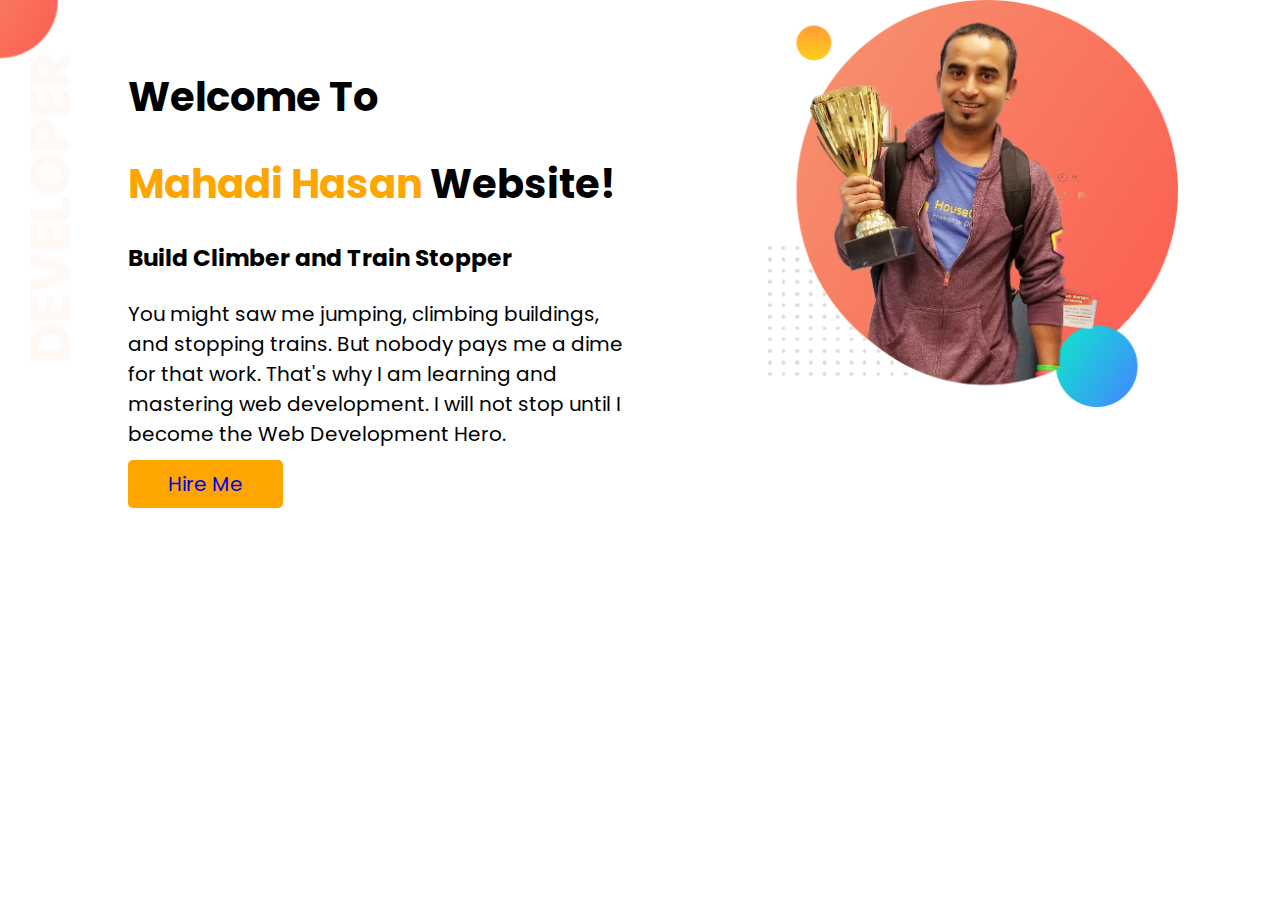
==== index.html @ ca383422 "added top banner" ====
<!DOCTYPE html>
<html lang="en">

<head>
    <meta charset="UTF-8">
    <meta http-equiv="X-UA-Compatible" content="IE=edge">
    <meta name="viewport" content="width=device-width, initial-scale=1.0">
    <link rel="stylesheet" href="style.css">
    <link rel="preconnect" href="https://fonts.googleapis.com">
    <link rel="preconnect" href="https://fonts.gstatic.com" crossorigin>
    <link href="https://fonts.googleapis.com/css2?family=Poppins&display=swap" rel="stylesheet">
    <title>project-1</title>
</head>

<body>
    <section class="top-banner">
        <div class="half-width">
            <div class="text">
                <h1 class="heder">Welcome To </h1>
                <h1> <span class="second-heder">Mahadi Hasan </span> Website!</h1>
                <h3>Build Climber and Train Stopper</h3>

                <p>
                    You might saw me jumping, climbing buildings, and stopping trains. But nobody pays me a dime for
                    that
                    work. That's why I am learning and mastering web development. I will not stop until I become the Web
                    Development Hero.
                </p>
                <a class="link-button" target="-blank" href="https://www.linkedin.com/in/mahadi-hasan-83389b19a/"> Hire
                    Me</a>
            </div>

        </div>
        <div class="half-width">
            <img src="images/jhankar.png" alt="">
        </div>
    </section>
</body>

</html>
---- style.css ----
body{
    font-family: 'Poppins', sans-serif;
    margin: 0;
}

.heder{
    color: black;
}
.text{
    font-size: 20px;
    padding-top: 40px;
}
.second-heder{
    color: orange;
}
.half-width{
    width: 50%;
    padding-left: 10%;
}
.half-width img{
    width: 80%;
    padding-right: 40px;
}


section{
    display: flex;
}
.link-button{
    text-decoration: none;
    background-color: orange;
    padding: 10px 40px;
    border-radius: 5px;
}
.top-banner{
    background-image: url(images/top-banner.png);
    background-repeat: no-repeat;

}
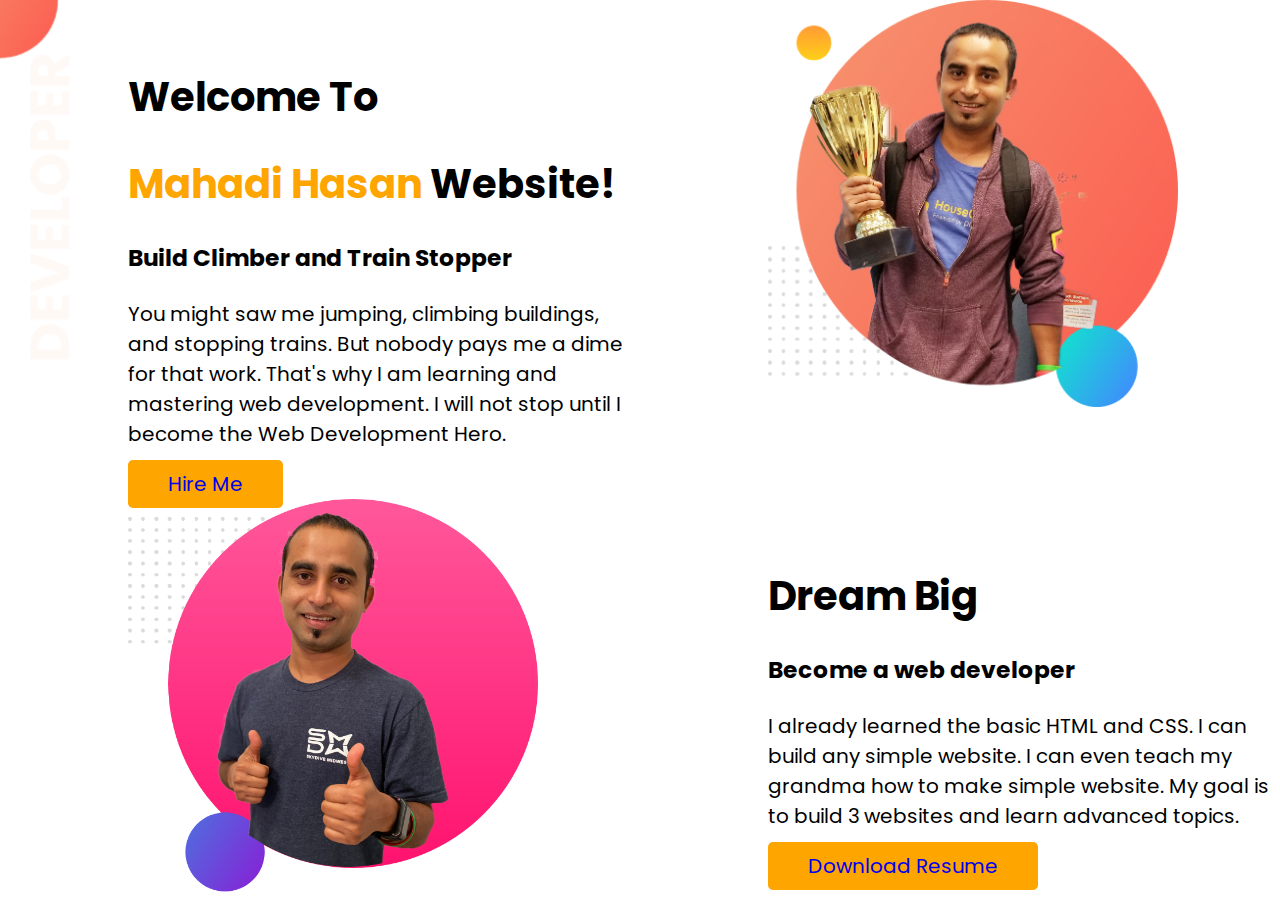
==== commit 22c15079: "dream section" ====
--- a/index.html
+++ b/index.html
@@ -35,6 +35,26 @@
             <img src="images/jhankar.png" alt="">
         </div>
     </section>
+
+    <!--This is the Dream Section -->
+    <section class="dream-big">
+        <div class="half-width">
+            <img src="images/jhankar2.png" alt="">
+        </div>
+        <div class="half-width">
+            <div class="text">
+
+                <h1> Dream Big</h1>
+                <h3>Become a web developer</h3>
+
+                <p>
+                    I already learned the basic HTML and CSS. I can build any simple website. I can even teach my
+                    grandma how to make simple website. My goal is to build 3 websites and learn advanced topics.
+                </p>
+                <a class="link-button" target="-blank" href="https://www.linkedin.com/in/mahadi-hasan-83389b19a/">
+                    Download Resume</a>
+            </div>
+    </section>
 </body>
 
 </html>